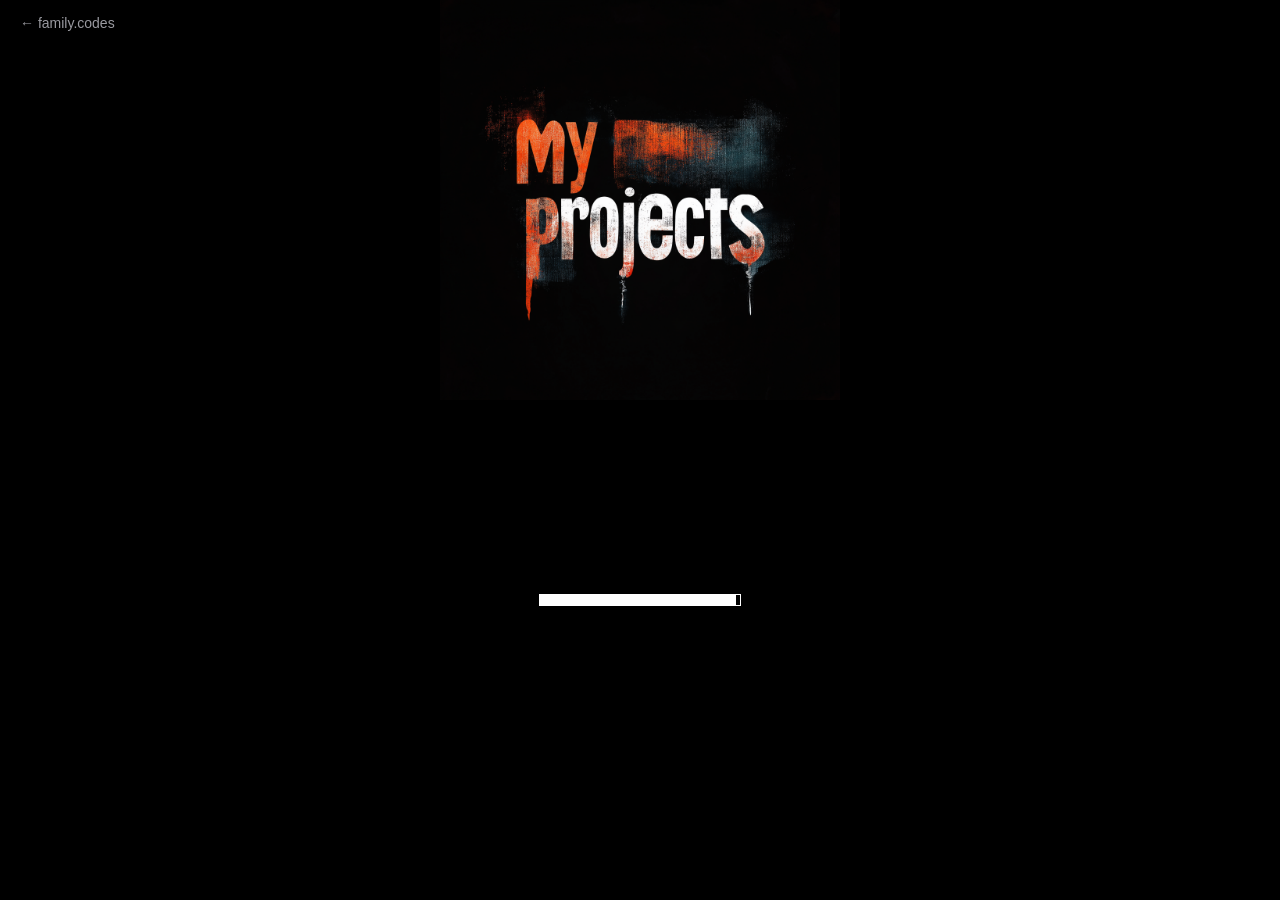
==== antek/index.html @ e0849869 "Redesign family.codes: app catalog + Mom Bux landing + privacy - New dark-premium design system (sty" ====
<!DOCTYPE html>
<html lang="en">
<head>
    <meta charset="UTF-8">
    <meta name="viewport" content="width=device-width, initial-scale=1.0">
    <title>Antek's Projects — family.codes</title>
    <meta name="description" content="Antek's coding projects, including Prime Empire.">
    <meta name="keywords" content="family codes, family, codes, first project, prime empire, coding projects">
    <meta name="author" content="Antek">
    <link rel="canonical" href="https://family.codes/antek">
    <style>
        body {
            background-color: black;
            color: white;
            display: flex;
            flex-direction: column;
            align-items: center;
            justify-content: center;
            height: 100vh;
            margin: 0;
            text-align: center;
        }
        img, iframe {
            height: 400px;
        }
        iframe {
            border: none;
            width: 600px;
            margin-bottom: 100px; /* Add some space below the iframe */
        }
        .back {
            position: fixed;
            top: 16px;
            left: 20px;
            color: #9a9aa0;
            text-decoration: none;
            font: 14px/1 -apple-system, BlinkMacSystemFont, "Segoe UI", Roboto, sans-serif;
        }
        .back:hover { color: #fff; }
    </style>
</head>
<body>
    <a class="back" href="/">← family.codes</a>
    <img src="../img/title.png" alt="My projects">
    <iframe src="prime-empire.html"></iframe>
</body>
</html>
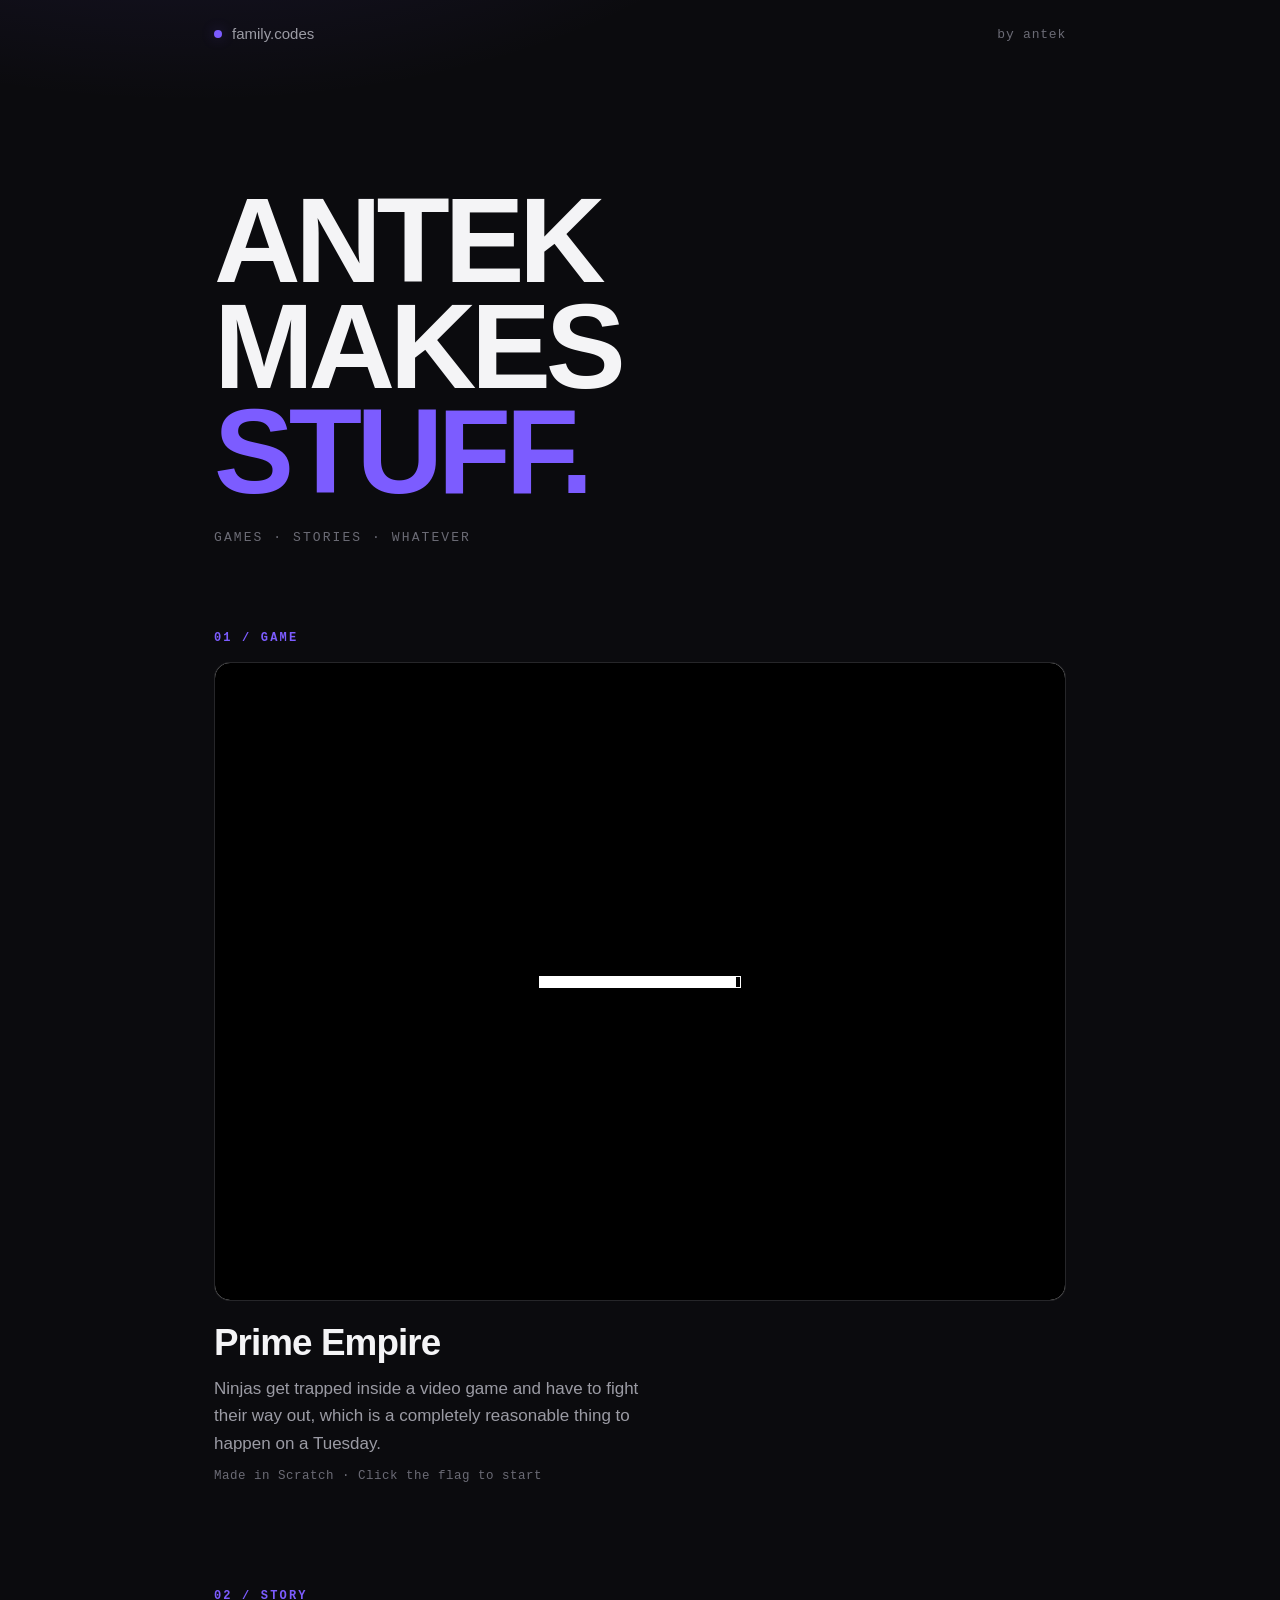
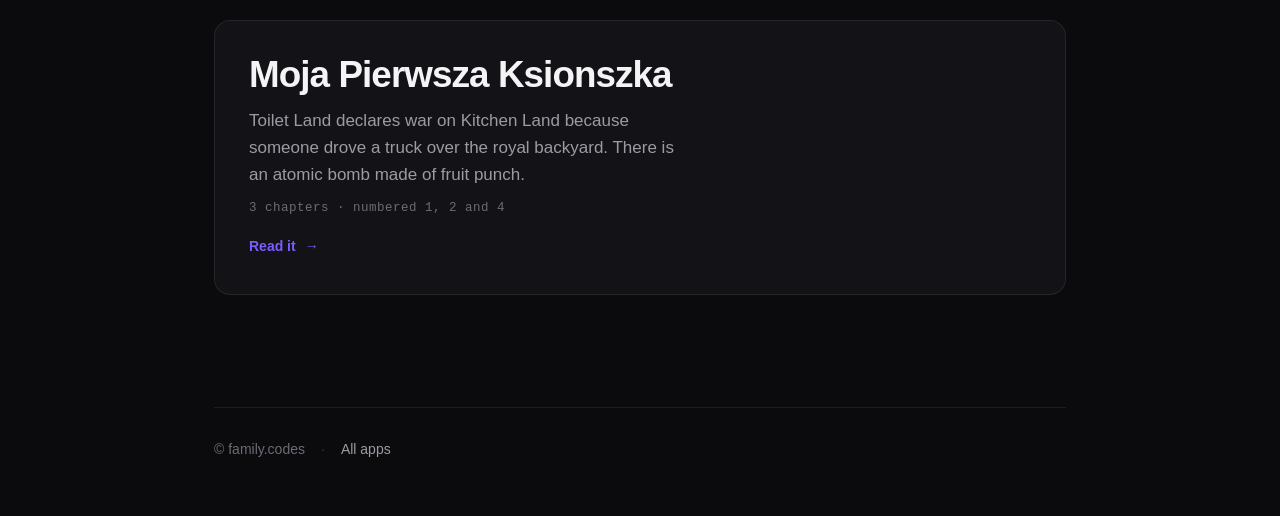
==== commit 9458f7dd: "Redesign /antek: minimal dark page, fluid game embed, story reader Replace the black centered page a" ====
--- a/antek/index.html
+++ b/antek/index.html
@@ -1,47 +1,189 @@
 <!DOCTYPE html>
 <html lang="en">
 <head>
-    <meta charset="UTF-8">
-    <meta name="viewport" content="width=device-width, initial-scale=1.0">
-    <title>Antek's Projects — family.codes</title>
-    <meta name="description" content="Antek's coding projects, including Prime Empire.">
-    <meta name="keywords" content="family codes, family, codes, first project, prime empire, coding projects">
-    <meta name="author" content="Antek">
-    <link rel="canonical" href="https://family.codes/antek">
-    <style>
-        body {
-            background-color: black;
-            color: white;
-            display: flex;
-            flex-direction: column;
-            align-items: center;
-            justify-content: center;
-            height: 100vh;
-            margin: 0;
-            text-align: center;
-        }
-        img, iframe {
-            height: 400px;
-        }
-        iframe {
-            border: none;
-            width: 600px;
-            margin-bottom: 100px; /* Add some space below the iframe */
-        }
-        .back {
-            position: fixed;
-            top: 16px;
-            left: 20px;
-            color: #9a9aa0;
-            text-decoration: none;
-            font: 14px/1 -apple-system, BlinkMacSystemFont, "Segoe UI", Roboto, sans-serif;
-        }
-        .back:hover { color: #fff; }
-    </style>
+  <meta charset="UTF-8">
+  <meta name="viewport" content="width=device-width, initial-scale=1.0">
+  <title>Antek makes stuff — family.codes</title>
+  <meta name="description" content="Games and stories by Antek. Play Prime Empire and read Moja Pierwsza Ksionszka.">
+  <meta name="author" content="Antek">
+  <link rel="canonical" href="https://family.codes/antek">
+  <link rel="stylesheet" href="/antek/style.css">
+  <meta property="og:title" content="Antek makes stuff">
+  <meta property="og:description" content="Games and stories by Antek.">
+  <meta property="og:type" content="website">
+  <meta property="og:url" content="https://family.codes/antek">
 </head>
 <body>
-    <a class="back" href="/">← family.codes</a>
-    <img src="../img/title.png" alt="My projects">
-    <iframe src="prime-empire.html"></iframe>
+  <div class="container">
+    <nav class="nav">
+      <a class="wordmark" href="/"><span class="dot"></span>family.codes</a>
+      <span class="by">by antek</span>
+    </nav>
+
+    <header class="hero">
+      <h1>Antek<br>makes<br><em>stuff.</em></h1>
+      <p class="sub">Games · Stories · Whatever</p>
+    </header>
+
+    <main class="work">
+      <section class="piece" aria-labelledby="game-title">
+        <span class="label">01 / Game</span>
+        <div class="frame">
+          <iframe src="prime-empire.html" title="Prime Empire — a Scratch game by Antek" allowfullscreen loading="lazy"></iframe>
+        </div>
+        <h2 id="game-title">Prime Empire</h2>
+        <p class="blurb">Ninjas get trapped inside a video game and have to fight their way out, which is a completely reasonable thing to happen on a Tuesday.</p>
+        <p class="meta">Made in Scratch · Click the flag to start</p>
+      </section>
+
+      <section class="piece" aria-labelledby="story-title">
+        <span class="label">02 / Story</span>
+        <button class="story-card" type="button" data-open-story aria-haspopup="dialog">
+          <h2 id="story-title">Moja Pierwsza Ksionszka</h2>
+          <p class="blurb">Toilet Land declares war on Kitchen Land because someone drove a truck over the royal backyard. There is an atomic bomb made of fruit punch.</p>
+          <p class="meta">3 chapters · numbered 1, 2 and 4</p>
+          <span class="cta">Read it <span class="arrow" aria-hidden="true">→</span></span>
+        </button>
+      </section>
+    </main>
+
+    <footer class="footer">
+      <span>© family.codes</span>
+      <span class="sep">·</span>
+      <a href="/">All apps</a>
+    </footer>
+  </div>
+
+  <dialog class="reader" id="reader" aria-labelledby="reader-title">
+    <div class="reader-bar">
+      <span class="title" id="reader-title">Moja Pierwsza Ksionszka</span>
+      <button class="close" type="button" data-close-story aria-label="Close story">✕</button>
+      <div class="progress" id="progress"></div>
+    </div>
+
+    <div class="reader-body" id="reader-body">
+      <article class="story">
+        <h2 class="story-title">Moja Pierwsza Ksionszka</h2>
+        <p class="byline">A story by Antek</p>
+
+        <h3>Chapter 1</h3>
+        <p>Mr.poo (aka:king of toilet land) had just cleaned his royal backyard when suddenly a giant truck rolled over it. “Nooooooooooooooooo!” screamed Mr.poo.</p>
+        <p>“Sowwy” said the truck driver.</p>
+        <p>“You better be!” shouted Mr.poo.</p>
+        <p>“Should I clean it up?”.</p>
+        <p>“No way it's MY royal garden not yours!” said Mr.poo “ by the way who are you?”</p>
+        <p>“I’m the king of kitchen land.” said the truck driver who apparently was a king. For the first time Mr.poo saw that the truck driver was a piece of ham wearing a crown made out of carrots. You see toilet land and kitchen land are long time enemies because of a war that happened 1,000,000,000 years ago. So now you are thinking why the king of kitchen land was in toilet land. “Oh and by the way.” said the king of kitchen land “my name is Hammy.”</p>
+        <p>“I Don't care what your name is!” screamed Mr.poo “Just get out of here!”. So Hammy went back to kitchen land. In kitchen land Hammy said that their peace offering didn't work out because he accidentally rolled the truck over Mr.poo’s backyard. You could literally feel the disappointment. Meanwhile Mr.poo said that he declared war on kitchen land. The crowd cheered with agreement as their king continued to talk. You see, toilet land is not as friendly as kitchen land so a war is okay with everyone in toilet land. The next day Mr.poo went to kitchen land. Mr.poo realised that walking was not such a good idea. First he had to cross the doors of toilet land. (aka:the door to the bathroom). They were guarded by the mighty roll of toilet paper. To get past him you had to answer a riddle.</p>
+        <p>As Mr.poo approached the booming voice of the mighty toilet paper said: “who are you”</p>
+        <p>“I am the kind of toilet land and I'm trying to pass your doors.” said Mr.poo</p>
+        <p>“And what makes you think you can do that just like that?”said the mighty roll of toilet paper “you need to answer my riddle first.”</p>
+        <p>“And I will o mighty roll of toilet paper” said Mr.poo</p>
+        <p>“Good, here is my riddle.” said the mighty roll of toilet paper “what are the 3 states of matter?”</p>
+        <p>“poo(solid) ,pee(liquid) ,and fart(gas).” said Mr.poo.</p>
+        <p>“Very good, you may pass.” said the mighty roll of toilet paper.</p>
+        <p>“Thank You very much.” said Mr.poo. As he passed the doors he saw another challenge that's gonna make his walk to kitchen land even longer. A pack of dino chicken nuggets had crossed his path to kitchen land. The dino nuggets were really smart and dangerous, but Mr.poo was also smart. He took out his sword and dropped to his knees. The sword clattered as it fell to the ground. Of course the dino nuggets thought he surrendered so they left him alone. Mr.poo knew that they would be back so he attacked them with his sword. The dino nuggets who were taken by surprise had no time to defend themselves and they were slain by Mr.poo. So Mr.poo got to continue his journey. 4 hours later he got to kitchen land, and as soon as he got there everyone hid in their houses. Mr.poo headed straight for the castle where he met Hammy. “Good day Mr.poo.” said Hammy.</p>
+        <p>“Hello.” said Mr.poo “I officially declare a war on your town.”</p>
+        <p>Everyone in the throne room gasped. “Why a war?” asked Hammy.</p>
+        <p>“Because you rolled over my garden, duh!” shouted Mr.poo.</p>
+        <p>“You know that we have the fruit punch (fruit punch is also known as an atomic bomb).” said Hammy “You’ll lose for shure.”</p>
+        <p>“No we will not, I didn't come here alone.”</p>
+        <p>“What do you mean?”</p>
+        <p>“I came here with a team of volunteers that stole your fruit punch!” said Mr.poo.</p>
+
+        <h3>Chapter 2</h3>
+        <p>Everyone in the throne room gasped (again). Hammy knew that he was in big trouble. If toilet land got their hands on the fruit punch, kitchen land is doomed. “I will not go to war!” Said Hammy.</p>
+        <p>“Too bad, I already signed the contract.” said Mr.poo as he showed him the contract.</p>
+        <p>“Oh-oh.”</p>
+        <p>“Oh, yeah.”</p>
+        <p>“Well then give us some time to prepare!” said Hammy.</p>
+        <p>“Ok, But only because it says so in the contract.” said Mr.poo.</p>
+        <p>“Ok, now go back to toilet land.”</p>
+        <p>“Ok, bye.”</p>
+        <p>When Mr.poo left, Hammy declared a meeting. “We have to go to war with toilet land!” he said. A hand rose in the crowd. “Yes?” Hammy asked.</p>
+        <p>“But why?” Asked the person in the crowd.</p>
+        <p>“Because the king of toilet land signed a contract that says so!” said Hammy.</p>
+        <p>“Oh.” Said the person in the crowd “ But we have the fruit punch, they will lose for shure.</p>
+        <p>“Oh, there's this thing…”</p>
+        <p>“Yes?”</p>
+        <p>“They stole it from us.”</p>
+        <p>“WHAT!” the crowd shouted in disbelief.</p>
+        <p>“I know, but we can't give up.” Said Hammy “We must fight till the end!”</p>
+        <p>“YEAH!” shouted the crowd. So that's how kitchen land started the war. Meanwhile in toilet land… “The war has begun!” Shouted Mr.poo.</p>
+        <p>“YAY!” Shouted the crowd. This is how toilet land started the war.</p>
+        <p>1 Month later…</p>
+        <p>The 2 armies started to walk their long journey to a battlefield. When kitchen land got to the battlefield they waited 7 days for the toilet land army to arrive. As soon as toilet land saw the kitchen land army they opened fire but were attacked by a 100 dino chicken nuggets. 3 toilet land troops were badly hurt but none of them died plus all of the dino chicken nuggets were slain. But as soon as the dino nuggets were slain the toilet land realised that that the dino nuggets were just a distraction. 9 bombs were dropped on the toilet land army. It looked like kitchen land was winning. Hammy knew that he had to be careful because toilet land could use the fruit punch any second. So their next attack was to fire 3 rocket blasters which had 3 bombs attached, each. The explosion was massive, some of the fire even the kitchen land army. But then they realised that the fire close to them wasn't from the explosion at all. The toilet land army was smart enough to spray oil around the kitchen land army and set it on fire. That way if the kitchen land army fired any missiles they would explode as soon as they reached the fire. That was a big win for the toilet land army.</p>
+        <p>2 days later…</p>
+        <p>The kitchen land army figured out that they could just pack their bags and move to another spot. The fire was no longer a problem. The war went on and on and on and on…</p>
+        <p>5 years later…</p>
+        <p>Hammy told a messenger to go tell Mr.poo that he wanted to meet him in the middle of the battlefield. Hammy waited for Mr.poo for 1 hour. “So why did you want to talk to me?” Asked Mr.poo.</p>
+        <p>“I wanted to tell you that the war is really boring the same things happen all over again and again” Said Hammy</p>
+        <p>“Ok, I’ll make it interesting all right.” Said Mr.poo “By firing the fruit punch at kitchen land!”</p>
+
+        <h3>Chapter 4</h3>
+        <p>Everyone gasped. “When are you gonna fire it?” Asked Hammy.</p>
+        <p>“As soon as I get back to my army camp, duh.” Said Mr.poo.</p>
+        <p>“Aw man.” said Hammy. “At least let us evacuate the city.”</p>
+        <p>“Um, no.”</p>
+        <p>“Please?”</p>
+        <p>“No.”</p>
+        <p>“Pleeeeeeeeeeeease?”</p>
+        <p>“NO!”</p>
+        <p>“Dam.”</p>
+        <p>“Ok, I’ll give you 10 minutes after I get to camp.”</p>
+        <p>“Thank you.”</p>
+        <p>“Better get moving then!” Shouted Mr.poo.</p>
+        <p>70 minutes later</p>
+        <p>“Listen up kitchen land!” shouted Mr.poo using a megaphone. “I’m firing the fruit punch at you, right now!” Kitchen land reacted in (you guessed it) panic. Luckily everyone evacuated safely. After a minute or so you could see the fruit punch coming their way. Hammy felt like he had to do something to stop the fruit punch. Mr.noodles please slingshot me straight at the fruit punch, please. Said Hammy.</p>
+        <p>“But then you will die!” Said Mr.noodles.</p>
+        <p>“I’m Ham, I can get cooked.”</p>
+        <p>“Oh yeah.”</p>
+        <p>“So can you do it?”</p>
+        <p>“Yes.”</p>
+        <p>“Thank you.”</p>
+        <p>So 1 minute later Hammy and 1000 bombs were sling shot at the fruit punch. “I should have thought this through.” Said Hammy.</p>
+        <p>When he got to the fruit punch he quickly taped the 1000 bombs to the fruit punch and let go. In midair he released his parachute. When he landed and looked up he could see the fruit punch for a second and in the next an explosion took its place. The explosion  was so big that the sky turned red at every place that Hammy could see. After that celebrations were held for weeks to honour Hammy.</p>
+
+        <p class="end">The End</p>
+      </article>
+    </div>
+  </dialog>
+
+  <script>
+    const reader = document.getElementById('reader');
+    const readerBody = document.getElementById('reader-body');
+    const progress = document.getElementById('progress');
+
+    const open = () => {
+      reader.showModal();
+      document.documentElement.classList.add('is-locked');
+      readerBody.scrollTop = 0;
+      updateProgress();
+    };
+
+    const close = () => {
+      reader.close();
+    };
+
+    // Runs for every close path: button, Esc, and backdrop.
+    reader.addEventListener('close', () => {
+      document.documentElement.classList.remove('is-locked');
+    });
+
+    document.querySelectorAll('[data-open-story]').forEach((el) => el.addEventListener('click', open));
+    document.querySelectorAll('[data-close-story]').forEach((el) => el.addEventListener('click', close));
+
+    // The dialog element itself fills the viewport, so a click that lands on it
+    // rather than on its children is a click on the backdrop area.
+    reader.addEventListener('click', (e) => {
+      if (e.target === reader) close();
+    });
+
+    function updateProgress() {
+      const scrollable = readerBody.scrollHeight - readerBody.clientHeight;
+      const ratio = scrollable > 0 ? readerBody.scrollTop / scrollable : 0;
+      progress.style.width = (ratio * 100) + '%';
+    }
+    readerBody.addEventListener('scroll', updateProgress, { passive: true });
+  </script>
 </body>
 </html>
--- a/antek/style.css
+++ b/antek/style.css
@@ -0,0 +1,232 @@
+/* antek's corner — deliberately louder than the family.codes house style.
+   Dark canvas, one electric accent, oversized type, mono micro-labels. */
+
+:root {
+  --bg: #0b0b0e;
+  --surface: #131317;
+  --border: rgba(255, 255, 255, 0.08);
+  --border-strong: rgba(255, 255, 255, 0.18);
+  --ink: #f4f4f6;
+  --muted: #9b9ba4;
+  --faint: #6b6b75;
+  --accent: #7C5CFF;
+  --glow: rgba(124, 92, 255, 0.30);
+  --radius: 16px;
+  --maxw: 900px;
+  --ease: cubic-bezier(0.22, 1, 0.36, 1);
+  --sans: -apple-system, BlinkMacSystemFont, "Segoe UI", Roboto, Helvetica, Arial, sans-serif;
+  --mono: ui-monospace, SFMono-Regular, "SF Mono", Menlo, Consolas, monospace;
+  --serif: ui-serif, Georgia, "Iowan Old Style", "Times New Roman", serif;
+}
+
+* { box-sizing: border-box; }
+
+html { -webkit-text-size-adjust: 100%; }
+html.is-locked { overflow: hidden; }
+
+body {
+  margin: 0;
+  font: 17px/1.6 var(--sans);
+  color: var(--ink);
+  background: var(--bg);
+  background-image: radial-gradient(900px 460px at 15% -220px, rgba(124, 92, 255, 0.16), transparent 70%);
+  background-repeat: no-repeat;
+  -webkit-font-smoothing: antialiased;
+}
+
+a { color: inherit; text-decoration: none; }
+
+.container { width: 100%; max-width: var(--maxw); margin: 0 auto; padding: 0 24px; }
+
+/* ---------- Nav ---------- */
+.nav {
+  display: flex;
+  align-items: center;
+  justify-content: space-between;
+  padding: 22px 0;
+  font-size: 15px;
+}
+.wordmark { display: inline-flex; align-items: center; gap: 10px; color: var(--muted); transition: color .2s var(--ease); }
+.wordmark:hover { color: var(--ink); }
+.wordmark .dot {
+  width: 8px; height: 8px; border-radius: 50%;
+  background: var(--accent);
+  box-shadow: 0 0 14px var(--glow);
+}
+.nav .by { font: 500 13px/1 var(--mono); color: var(--faint); letter-spacing: 0.06em; }
+
+/* ---------- Hero ---------- */
+.hero { padding: clamp(48px, 11vw, 120px) 0 clamp(40px, 8vw, 88px); }
+.hero h1 {
+  margin: 0;
+  font-size: clamp(3rem, 13vw, 7.5rem);
+  font-weight: 800;
+  line-height: 0.88;
+  letter-spacing: -0.045em;
+  text-transform: uppercase;
+}
+.hero h1 em { font-style: normal; color: var(--accent); }
+.hero .sub {
+  margin: 26px 0 0;
+  font: 500 13px/1 var(--mono);
+  letter-spacing: 0.16em;
+  text-transform: uppercase;
+  color: var(--faint);
+}
+
+/* ---------- Sections ---------- */
+.work { display: flex; flex-direction: column; gap: clamp(56px, 10vw, 104px); padding-bottom: clamp(64px, 10vw, 112px); }
+
+.label {
+  display: block;
+  margin: 0 0 18px;
+  font: 600 12px/1 var(--mono);
+  letter-spacing: 0.18em;
+  text-transform: uppercase;
+  color: var(--accent);
+}
+
+.piece h2 {
+  margin: 0;
+  font-size: clamp(1.6rem, 4vw, 2.3rem);
+  font-weight: 700;
+  letter-spacing: -0.025em;
+  line-height: 1.1;
+}
+.piece .blurb { margin: 12px 0 0; color: var(--muted); max-width: 46ch; }
+.piece .meta { margin: 10px 0 0; font: 500 12.5px/1.5 var(--mono); color: var(--faint); letter-spacing: 0.04em; }
+
+/* ---------- Game frame ---------- */
+.frame {
+  position: relative;
+  margin: 0 0 22px;
+  border: 1px solid var(--border);
+  border-radius: var(--radius);
+  background: var(--surface);
+  overflow: hidden;
+  aspect-ratio: 4 / 3;
+  transition: border-color .3s var(--ease), box-shadow .3s var(--ease);
+}
+.frame:hover { border-color: var(--border-strong); box-shadow: 0 0 60px var(--glow); }
+.frame iframe { display: block; width: 100%; height: 100%; border: 0; }
+
+/* ---------- Story card ---------- */
+.story-card {
+  display: block;
+  width: 100%;
+  text-align: left;
+  padding: clamp(24px, 4vw, 34px);
+  border: 1px solid var(--border);
+  border-radius: var(--radius);
+  background: var(--surface);
+  color: inherit;
+  font: inherit;
+  cursor: pointer;
+  transition: transform .25s var(--ease), border-color .25s var(--ease), box-shadow .25s var(--ease);
+}
+.story-card:hover { transform: translateY(-3px); border-color: var(--border-strong); box-shadow: 0 0 60px var(--glow); }
+.story-card:focus-visible { outline: 2px solid var(--accent); outline-offset: 3px; }
+.story-card .cta {
+  display: inline-flex; align-items: center; gap: 9px;
+  margin-top: 22px;
+  font: 600 14px/1 var(--sans);
+  color: var(--accent);
+}
+.story-card .cta .arrow { transition: transform .2s var(--ease); }
+.story-card:hover .cta .arrow { transform: translateX(4px); }
+
+/* ---------- Footer ---------- */
+.footer {
+  border-top: 1px solid var(--border);
+  padding: 30px 0 56px;
+  color: var(--faint);
+  font-size: 14px;
+  display: flex; flex-wrap: wrap; gap: 8px 16px; align-items: center;
+}
+.footer a { color: var(--muted); transition: color .2s var(--ease); }
+.footer a:hover { color: var(--ink); }
+.footer .sep { color: var(--border-strong); }
+
+/* ---------- Story modal ---------- */
+.reader {
+  width: min(100%, 720px);
+  max-width: none;
+  height: 100%;
+  max-height: none;
+  margin: 0 0 0 auto;
+  padding: 0;
+  border: 0;
+  background: var(--bg);
+  color: var(--ink);
+  overflow: hidden;
+}
+.reader::backdrop { background: rgba(5, 5, 8, 0.72); backdrop-filter: blur(6px); }
+.reader[open] { display: flex; flex-direction: column; }
+
+.reader-bar {
+  position: relative;
+  flex: none;
+  display: flex; align-items: center; justify-content: space-between; gap: 16px;
+  padding: 18px 28px;
+  border-bottom: 1px solid var(--border);
+  background: var(--bg);
+}
+.reader-bar .title { font: 600 12px/1 var(--mono); letter-spacing: 0.16em; text-transform: uppercase; color: var(--faint); }
+.reader-bar .close {
+  flex: none;
+  width: 34px; height: 34px;
+  display: grid; place-items: center;
+  border: 1px solid var(--border);
+  border-radius: 9px;
+  background: transparent;
+  color: var(--muted);
+  font-size: 17px; line-height: 1;
+  cursor: pointer;
+  transition: color .2s var(--ease), border-color .2s var(--ease);
+}
+.reader-bar .close:hover { color: var(--ink); border-color: var(--border-strong); }
+
+/* Reading progress, pinned to the bottom edge of the bar. */
+.progress {
+  position: absolute; left: 0; bottom: -1px;
+  height: 2px; width: 0;
+  background: var(--accent);
+  box-shadow: 0 0 12px var(--glow);
+}
+
+.reader-body { flex: 1; overflow-y: auto; overscroll-behavior: contain; -webkit-overflow-scrolling: touch; }
+
+.story { padding: clamp(40px, 7vw, 72px) clamp(24px, 5vw, 56px) 96px; max-width: 68ch; }
+.story .story-title {
+  margin: 0;
+  font-size: clamp(2rem, 6vw, 3rem);
+  font-weight: 800;
+  letter-spacing: -0.035em;
+  line-height: 1;
+  text-transform: uppercase;
+}
+.story .byline { margin: 14px 0 0; font: 500 12.5px/1 var(--mono); letter-spacing: 0.12em; text-transform: uppercase; color: var(--faint); }
+.story h3 {
+  margin: clamp(46px, 7vw, 66px) 0 22px;
+  font: 600 12px/1 var(--mono);
+  letter-spacing: 0.2em;
+  text-transform: uppercase;
+  color: var(--accent);
+}
+.story p { margin: 0 0 1.35em; font-family: var(--serif); font-size: 18.5px; line-height: 1.78; color: #d9d9df; }
+.story .end {
+  margin-top: clamp(46px, 7vw, 66px);
+  font: 600 12px/1 var(--mono);
+  letter-spacing: 0.2em;
+  text-transform: uppercase;
+  color: var(--faint);
+  text-align: center;
+}
+
+@media (max-width: 720px) {
+  .reader { width: 100%; margin: 0; }
+}
+
+@media (prefers-reduced-motion: reduce) {
+  * { transition: none !important; }
+}
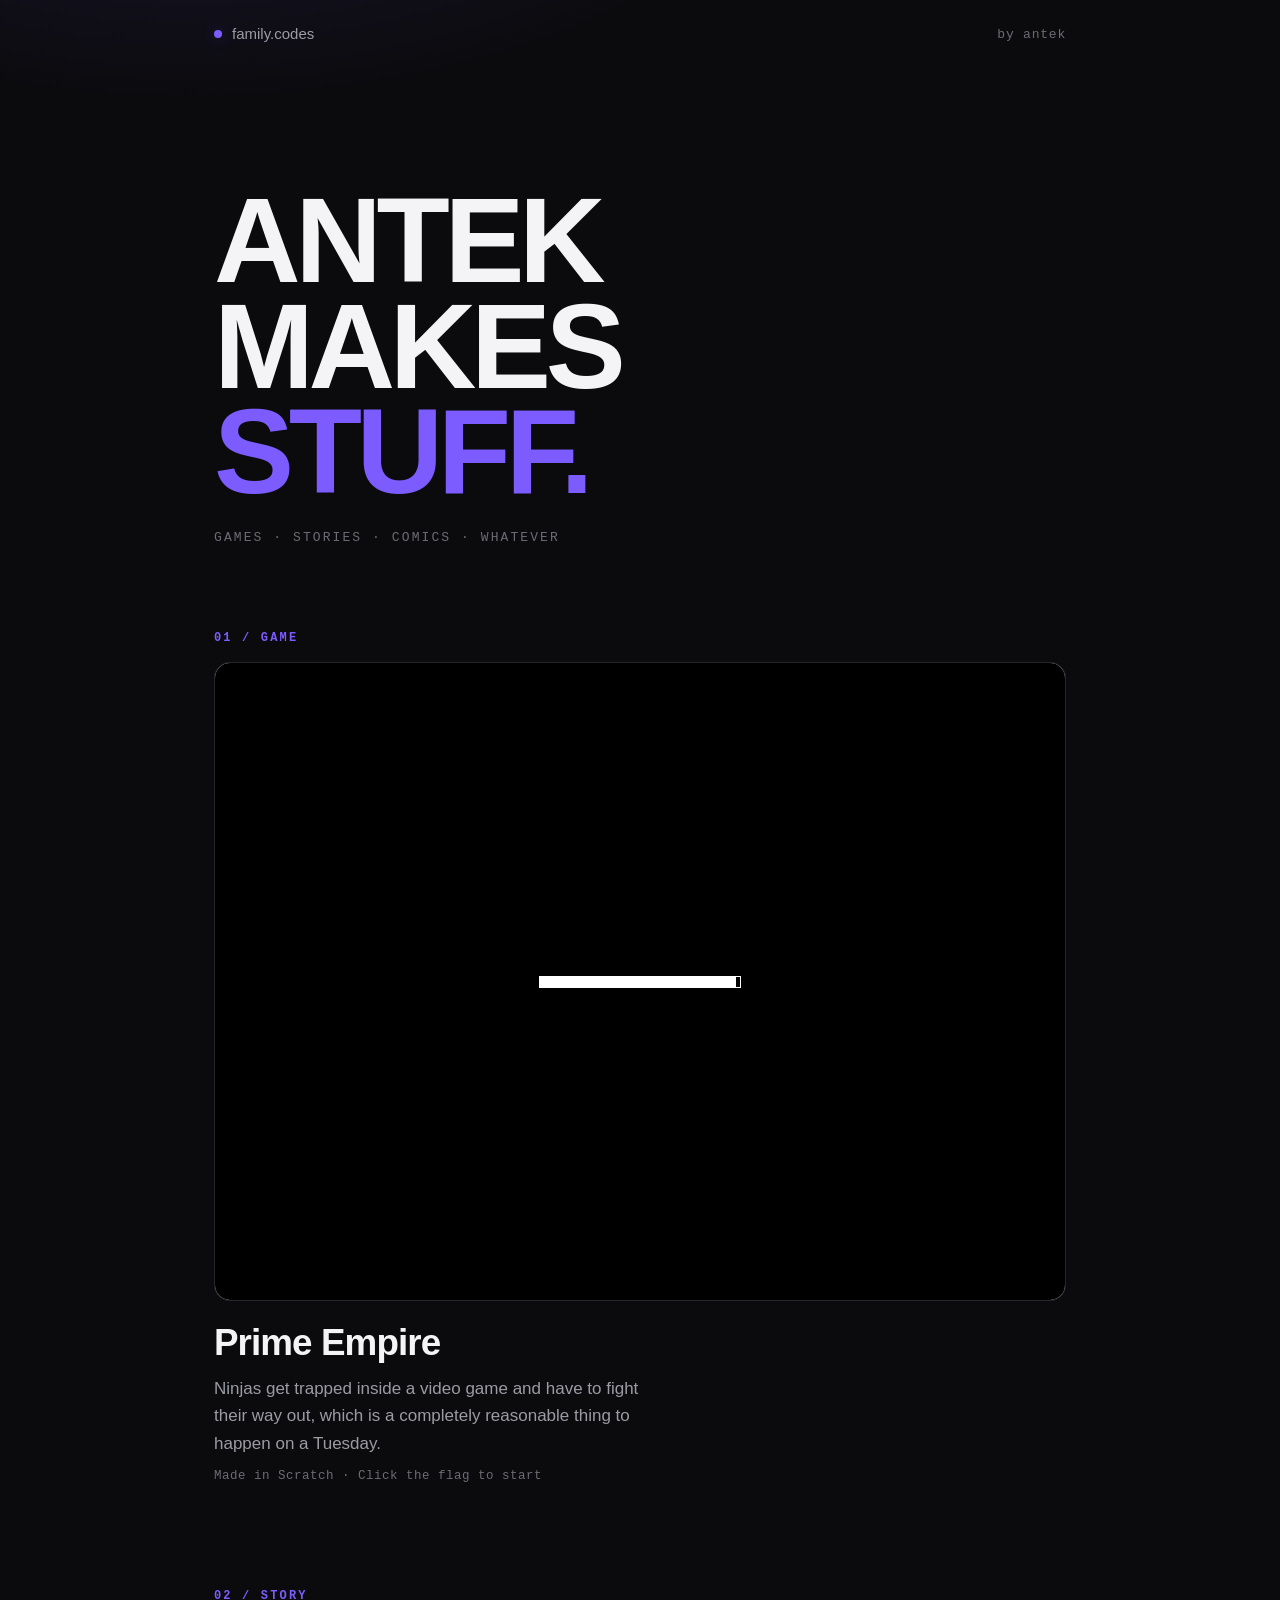
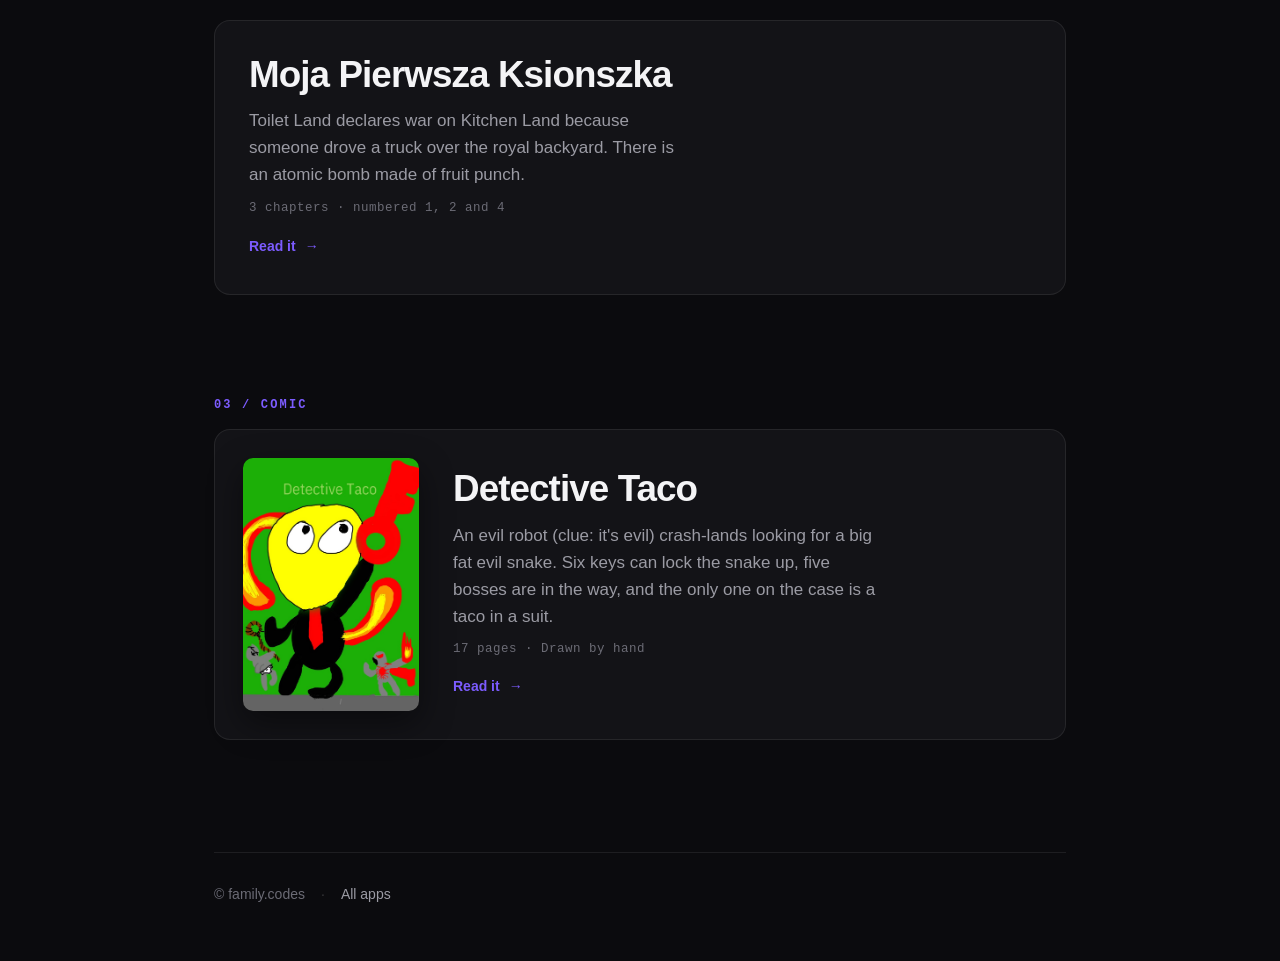
==== commit b1de0377: "Add Detective Taco comic to /antek Third piece alongside the game and the story: a 17-page comic in " ====
--- a/antek/index.html
+++ b/antek/index.html
@@ -4,12 +4,12 @@
   <meta charset="UTF-8">
   <meta name="viewport" content="width=device-width, initial-scale=1.0">
   <title>Antek makes stuff — family.codes</title>
-  <meta name="description" content="Games and stories by Antek. Play Prime Empire and read Moja Pierwsza Ksionszka.">
+  <meta name="description" content="Games, stories and comics by Antek. Play Prime Empire, read Moja Pierwsza Ksionszka and Detective Taco.">
   <meta name="author" content="Antek">
   <link rel="canonical" href="https://family.codes/antek">
   <link rel="stylesheet" href="/antek/style.css">
   <meta property="og:title" content="Antek makes stuff">
-  <meta property="og:description" content="Games and stories by Antek.">
+  <meta property="og:description" content="Games, stories and comics by Antek.">
   <meta property="og:type" content="website">
   <meta property="og:url" content="https://family.codes/antek">
 </head>
@@ -22,7 +22,7 @@
 
     <header class="hero">
       <h1>Antek<br>makes<br><em>stuff.</em></h1>
-      <p class="sub">Games · Stories · Whatever</p>
+      <p class="sub">Games · Stories · Comics · Whatever</p>
     </header>
 
     <main class="work">
@@ -43,6 +43,21 @@
           <p class="blurb">Toilet Land declares war on Kitchen Land because someone drove a truck over the royal backyard. There is an atomic bomb made of fruit punch.</p>
           <p class="meta">3 chapters · numbered 1, 2 and 4</p>
           <span class="cta">Read it <span class="arrow" aria-hidden="true">→</span></span>
+        </button>
+      </section>
+
+      <section class="piece" aria-labelledby="comic-title">
+        <span class="label">03 / Comic</span>
+        <button class="comic-card" type="button" data-open-comic aria-haspopup="dialog">
+          <span class="cover">
+            <img src="comic/cover.jpg" alt="Detective Taco cover — a taco-headed detective in a suit holding a giant red key" width="800" height="1151" loading="lazy" decoding="async">
+          </span>
+          <span class="comic-text">
+            <h2 id="comic-title">Detective Taco</h2>
+            <p class="blurb">An evil robot (clue: it's evil) crash-lands looking for a big fat evil snake. Six keys can lock the snake up, five bosses are in the way, and the only one on the case is a taco in a suit.</p>
+            <p class="meta">17 pages · Drawn by hand</p>
+            <span class="cta">Read it <span class="arrow" aria-hidden="true">→</span></span>
+          </span>
         </button>
       </section>
     </main>
@@ -148,6 +163,25 @@
     </div>
   </dialog>
 
+  <dialog class="viewer" id="viewer" aria-labelledby="viewer-title">
+    <div class="viewer-bar">
+      <span class="title" id="viewer-title">Detective Taco</span>
+      <span class="counter"><span id="viewer-count">1 / 17</span></span>
+      <button class="close" type="button" data-close-comic aria-label="Close comic">✕</button>
+      <div class="progress" id="viewer-progress"></div>
+    </div>
+
+    <div class="viewer-stage">
+      <div class="pages" id="viewer-pages" aria-live="polite"></div>
+      <button class="page-nav prev" type="button" data-page-step="-1" aria-label="Previous page">
+        <span class="chip" aria-hidden="true">‹</span>
+      </button>
+      <button class="page-nav next" type="button" data-page-step="1" aria-label="Next page">
+        <span class="chip" aria-hidden="true">›</span>
+      </button>
+    </div>
+  </dialog>
+
   <script>
     const reader = document.getElementById('reader');
     const readerBody = document.getElementById('reader-body');
@@ -185,5 +219,101 @@
     }
     readerBody.addEventListener('scroll', updateProgress, { passive: true });
   </script>
+
+  <script>
+    // ---------- Comic viewer: one page at a time ----------
+    const PAGE_COUNT = 17;
+
+    const viewer = document.getElementById('viewer');
+    const pagesEl = document.getElementById('viewer-pages');
+    const countEl = document.getElementById('viewer-count');
+    const viewerProgress = document.getElementById('viewer-progress');
+    const prevBtn = viewer.querySelector('.page-nav.prev');
+    const nextBtn = viewer.querySelector('.page-nav.next');
+
+    // Pages carry their URL in data-src and only get a real src when they are
+    // the current page or a neighbour, so opening the comic fetches ~1 page,
+    // not all 17.
+    const pageEls = Array.from({ length: PAGE_COUNT }, (_, i) => {
+      const img = document.createElement('img');
+      img.className = 'page';
+      img.dataset.src = 'comic/' + String(i + 1).padStart(2, '0') + '.jpg';
+      img.alt = 'Detective Taco, page ' + (i + 1);
+      img.decoding = 'async';
+      img.draggable = false;
+      pagesEl.append(img);
+      return img;
+    });
+
+    let current = 0;
+
+    const load = (i) => {
+      const img = pageEls[i];
+      if (img && !img.src) img.src = img.dataset.src;
+    };
+
+    function show(i) {
+      current = Math.min(Math.max(i, 0), PAGE_COUNT - 1);
+
+      pageEls.forEach((img, n) => img.classList.toggle('is-current', n === current));
+      [current - 1, current, current + 1].forEach(load);
+
+      countEl.textContent = (current + 1) + ' / ' + PAGE_COUNT;
+      viewerProgress.style.width = ((current + 1) / PAGE_COUNT * 100) + '%';
+      prevBtn.disabled = current === 0;
+      nextBtn.disabled = current === PAGE_COUNT - 1;
+    }
+
+    const step = (delta) => show(current + delta);
+
+    const openComic = () => {
+      viewer.showModal();
+      document.documentElement.classList.add('is-locked');
+      show(0);
+    };
+
+    document.querySelectorAll('[data-open-comic]').forEach((el) => el.addEventListener('click', openComic));
+    document.querySelectorAll('[data-close-comic]').forEach((el) => el.addEventListener('click', () => viewer.close()));
+    viewer.querySelectorAll('[data-page-step]').forEach((el) => {
+      el.addEventListener('click', () => step(Number(el.dataset.pageStep)));
+    });
+
+    viewer.addEventListener('close', () => {
+      document.documentElement.classList.remove('is-locked');
+    });
+
+    // Esc is handled by <dialog> itself; these are the paging keys. Space only
+    // pages when it isn't about to activate a focused button.
+    viewer.addEventListener('keydown', (e) => {
+      const keys = { ArrowLeft: -1, PageUp: -1, ArrowRight: 1, PageDown: 1 };
+      if (e.key === ' ' && !(e.target instanceof HTMLButtonElement)) keys[' '] = 1;
+
+      if (e.key in keys) {
+        e.preventDefault();
+        step(keys[e.key]);
+      } else if (e.key === 'Home') {
+        e.preventDefault();
+        show(0);
+      } else if (e.key === 'End') {
+        e.preventDefault();
+        show(PAGE_COUNT - 1);
+      }
+    });
+
+    // Swipe left/right on touch. Ignores mostly-vertical drags.
+    let touchX = null;
+    let touchY = null;
+    pagesEl.addEventListener('touchstart', (e) => {
+      touchX = e.changedTouches[0].clientX;
+      touchY = e.changedTouches[0].clientY;
+    }, { passive: true });
+    pagesEl.addEventListener('touchend', (e) => {
+      if (touchX === null) return;
+      const dx = e.changedTouches[0].clientX - touchX;
+      const dy = e.changedTouches[0].clientY - touchY;
+      touchX = null;
+      if (Math.abs(dx) > 45 && Math.abs(dx) > Math.abs(dy)) step(dx < 0 ? 1 : -1);
+    }, { passive: true });
+  </script>
 </body>
 </html>
--- a/antek/style.css
+++ b/antek/style.css
@@ -135,6 +135,43 @@
 .story-card .cta .arrow { transition: transform .2s var(--ease); }
 .story-card:hover .cta .arrow { transform: translateX(4px); }
 
+/* ---------- Comic card ---------- */
+.comic-card {
+  display: flex;
+  gap: clamp(20px, 4vw, 34px);
+  align-items: center;
+  width: 100%;
+  text-align: left;
+  padding: clamp(20px, 3.2vw, 28px);
+  border: 1px solid var(--border);
+  border-radius: var(--radius);
+  background: var(--surface);
+  color: inherit;
+  font: inherit;
+  cursor: pointer;
+  transition: transform .25s var(--ease), border-color .25s var(--ease), box-shadow .25s var(--ease);
+}
+.comic-card:hover { transform: translateY(-3px); border-color: var(--border-strong); box-shadow: 0 0 60px var(--glow); }
+.comic-card:focus-visible { outline: 2px solid var(--accent); outline-offset: 3px; }
+.comic-card .cover {
+  flex: none;
+  width: clamp(110px, 22vw, 176px);
+  border-radius: 10px;
+  overflow: hidden;
+  background: #000;
+  box-shadow: 0 12px 34px rgba(0, 0, 0, 0.45);
+}
+.comic-card .cover img { display: block; width: 100%; height: auto; }
+.comic-card .comic-text { display: block; }
+.comic-card .cta {
+  display: inline-flex; align-items: center; gap: 9px;
+  margin-top: 20px;
+  font: 600 14px/1 var(--sans);
+  color: var(--accent);
+}
+.comic-card .cta .arrow { transition: transform .2s var(--ease); }
+.comic-card:hover .cta .arrow { transform: translateX(4px); }
+
 /* ---------- Footer ---------- */
 .footer {
   border-top: 1px solid var(--border);
@@ -172,7 +209,8 @@
   background: var(--bg);
 }
 .reader-bar .title { font: 600 12px/1 var(--mono); letter-spacing: 0.16em; text-transform: uppercase; color: var(--faint); }
-.reader-bar .close {
+.reader-bar .close,
+.viewer-bar .close {
   flex: none;
   width: 34px; height: 34px;
   display: grid; place-items: center;
@@ -184,7 +222,8 @@
   cursor: pointer;
   transition: color .2s var(--ease), border-color .2s var(--ease);
 }
-.reader-bar .close:hover { color: var(--ink); border-color: var(--border-strong); }
+.reader-bar .close:hover,
+.viewer-bar .close:hover { color: var(--ink); border-color: var(--border-strong); }
 
 /* Reading progress, pinned to the bottom edge of the bar. */
 .progress {
@@ -223,8 +262,118 @@
   text-align: center;
 }
 
+/* ---------- Comic viewer modal ---------- */
+.viewer {
+  width: 100%;
+  max-width: none;
+  height: 100%;
+  max-height: none;
+  margin: 0;
+  padding: 0;
+  border: 0;
+  background: var(--bg);
+  color: var(--ink);
+  overflow: hidden;
+}
+.viewer::backdrop { background: rgba(5, 5, 8, 0.86); backdrop-filter: blur(6px); }
+.viewer[open] { display: flex; flex-direction: column; }
+
+.viewer-bar {
+  position: relative;
+  flex: none;
+  display: flex; align-items: center; gap: 16px;
+  padding: 15px clamp(16px, 3vw, 28px);
+  border-bottom: 1px solid var(--border);
+  background: var(--bg);
+}
+.viewer-bar .title {
+  flex: 1;
+  min-width: 0;
+  font: 600 12px/1 var(--mono);
+  letter-spacing: 0.16em;
+  text-transform: uppercase;
+  color: var(--faint);
+  white-space: nowrap; overflow: hidden; text-overflow: ellipsis;
+}
+.viewer-bar .counter {
+  flex: none;
+  font: 600 12px/1 var(--mono);
+  letter-spacing: 0.14em;
+  color: var(--muted);
+  font-variant-numeric: tabular-nums;
+}
+
+/* The stage owns all remaining height so a page can size itself to fit
+   without ever scrolling. min-height:0 lets it shrink inside the flex column,
+   and .pages is inset-positioned so its height is definite — which is what
+   makes the page's percentage max-height actually resolve. */
+.viewer-stage {
+  position: relative;
+  flex: 1;
+  min-height: 0;
+  overflow: hidden;
+}
+.viewer-stage .pages {
+  position: absolute;
+  inset: clamp(10px, 2vw, 22px);
+  display: flex;
+  align-items: center;
+  justify-content: center;
+}
+.viewer-stage .page {
+  display: none;
+  max-width: 100%;
+  max-height: 100%;
+  width: auto;
+  height: auto;
+  object-fit: contain;
+  border-radius: 6px;
+  box-shadow: 0 18px 60px rgba(0, 0, 0, 0.55);
+  user-select: none;
+  -webkit-user-drag: none;
+}
+.viewer-stage .page.is-current { display: block; }
+
+/* Full-height hit zones so tapping either side of the page turns it. */
+.page-nav {
+  position: absolute;
+  top: 0; bottom: 0;
+  width: clamp(64px, 18%, 200px);
+  display: flex; align-items: center;
+  padding: 0 clamp(10px, 2vw, 22px);
+  border: 0;
+  background: transparent;
+  cursor: pointer;
+  -webkit-tap-highlight-color: transparent;
+}
+.page-nav.prev { left: 0; justify-content: flex-start; }
+.page-nav.next { right: 0; justify-content: flex-end; }
+.page-nav .chip {
+  width: 46px; height: 46px;
+  display: grid; place-items: center;
+  border: 1px solid var(--border);
+  border-radius: 50%;
+  background: rgba(19, 19, 23, 0.82);
+  backdrop-filter: blur(8px);
+  color: var(--muted);
+  font-size: 26px; line-height: 1;
+  transition: color .2s var(--ease), border-color .2s var(--ease), transform .2s var(--ease);
+}
+.page-nav:hover .chip { color: var(--ink); border-color: var(--border-strong); transform: scale(1.06); }
+.page-nav:focus-visible { outline: 0; }
+.page-nav:focus-visible .chip { outline: 2px solid var(--accent); outline-offset: 3px; color: var(--ink); }
+.page-nav:disabled { cursor: default; }
+.page-nav:disabled .chip { opacity: 0.22; transform: none; }
+
 @media (max-width: 720px) {
   .reader { width: 100%; margin: 0; }
+
+  .comic-card { gap: 18px; }
+  .comic-card .cta { margin-top: 16px; }
+
+  .viewer-stage { padding: 10px; }
+  .page-nav { width: 22%; padding: 0 8px; }
+  .page-nav .chip { width: 38px; height: 38px; font-size: 22px; }
 }
 
 @media (prefers-reduced-motion: reduce) {
